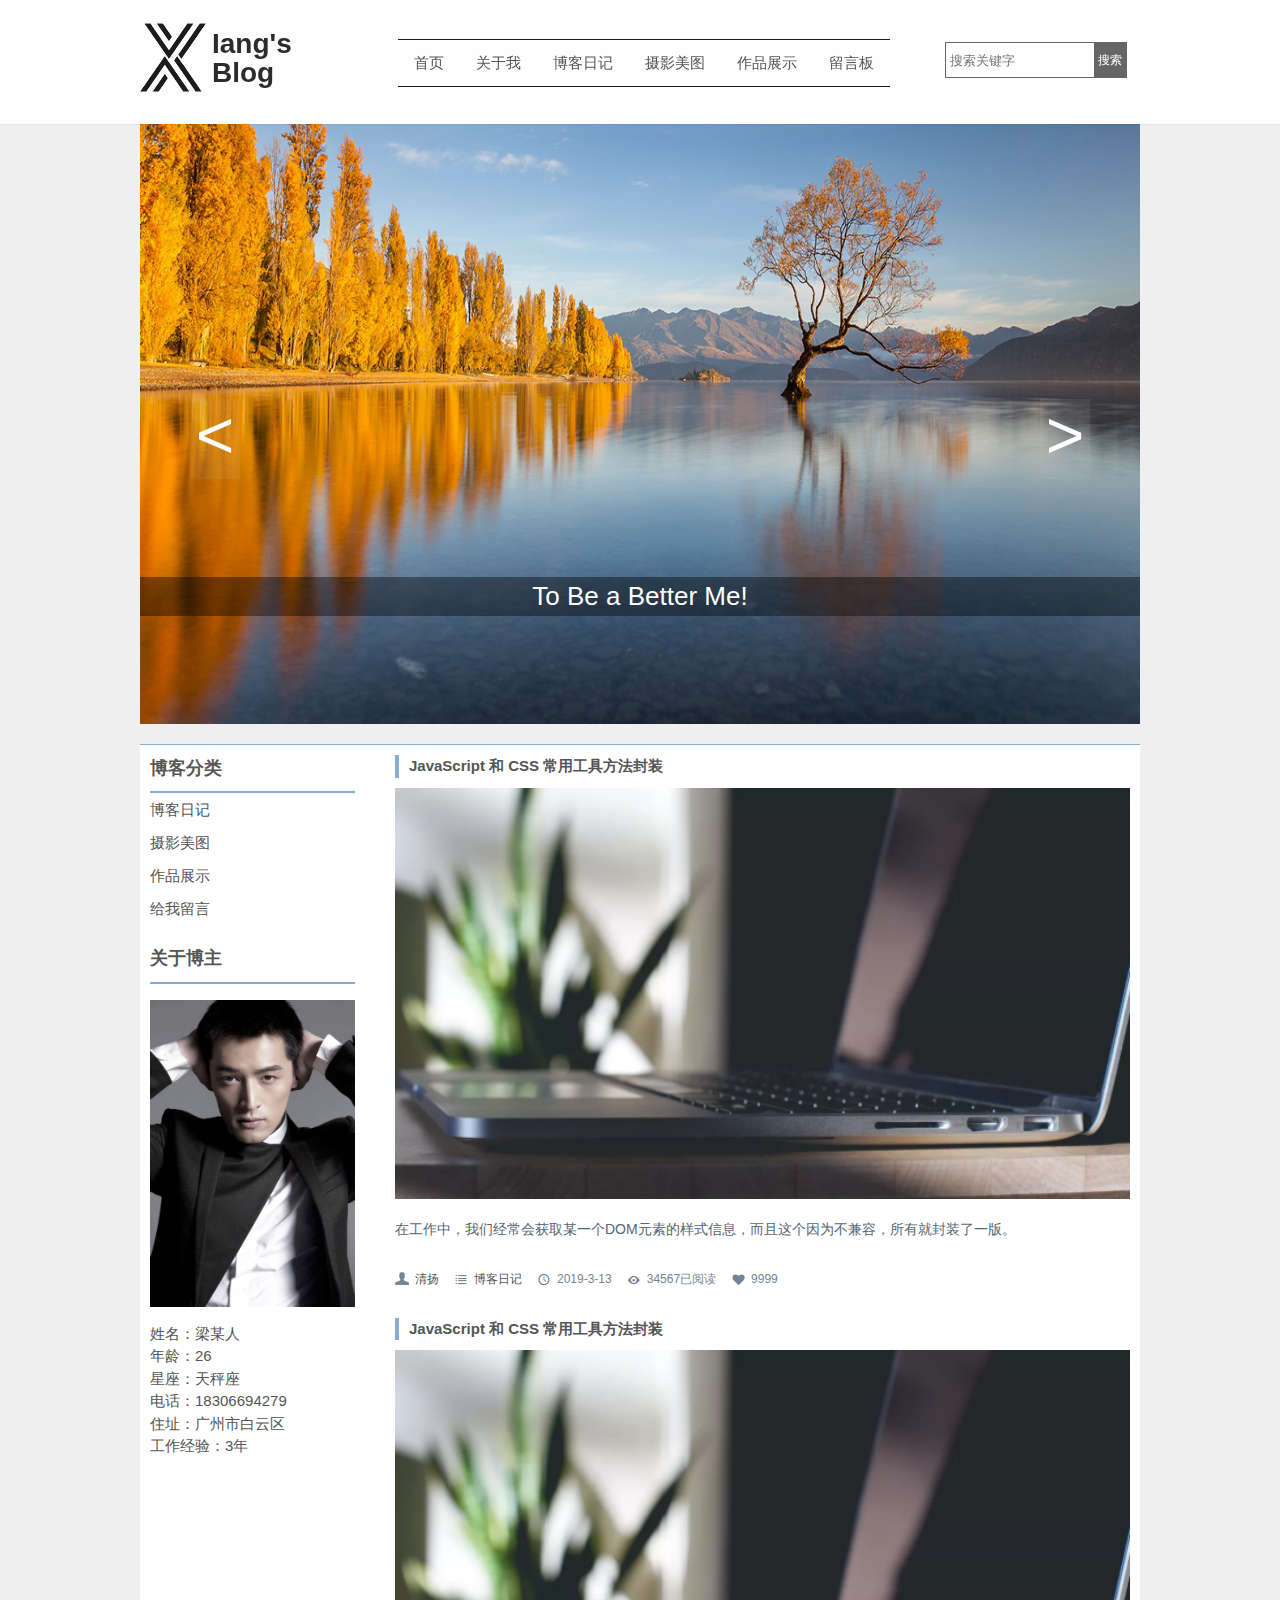
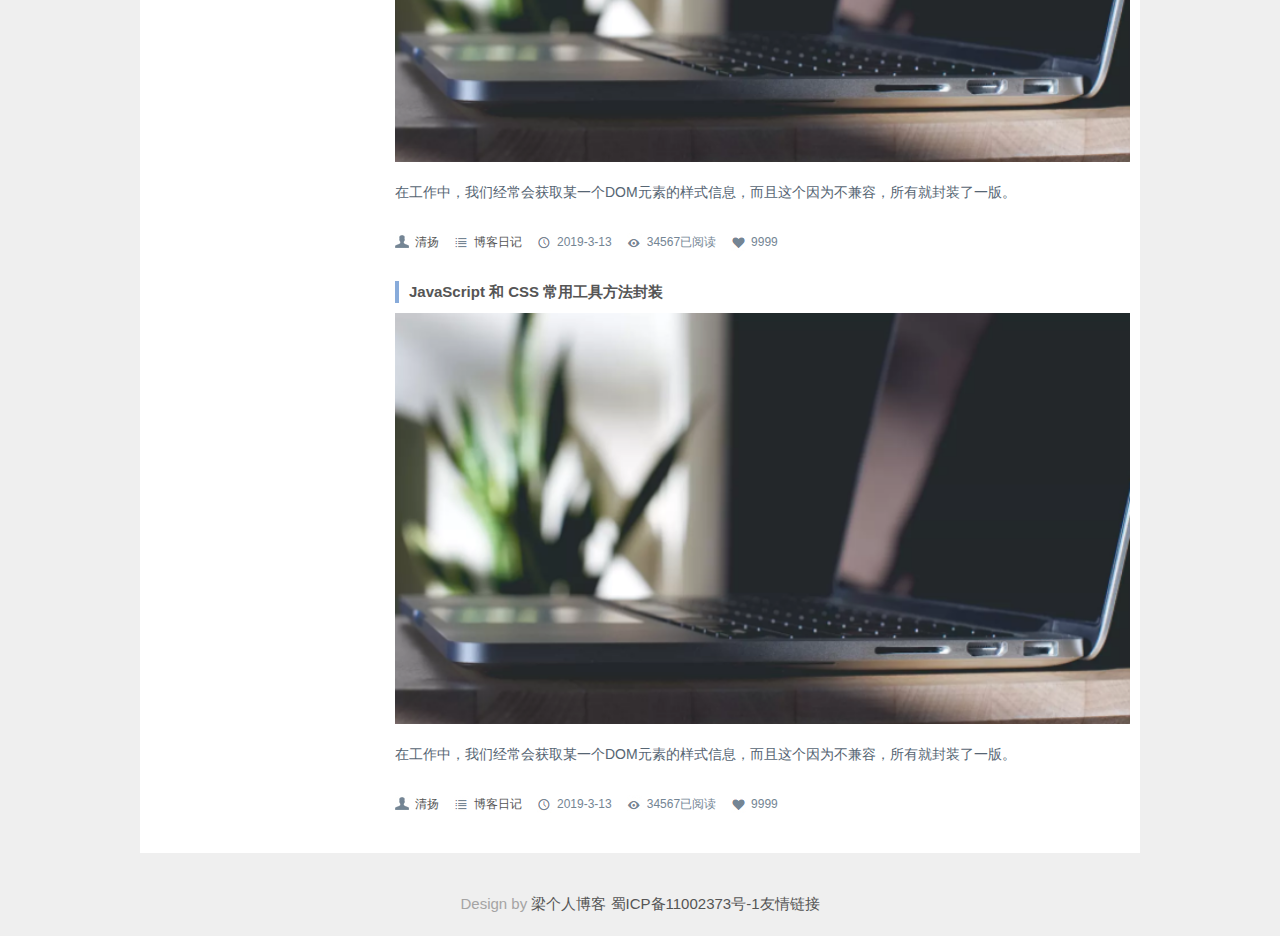
==== index.html @ 374b0cba "Update index.html" ====
<!doctype html>
<html lang="en">
<head>
    <meta charset="UTF-8">
    <meta name="viewport"
          content="width=device-width">
    <meta http-equiv="X-UA-Compatible" content="ie=edge">
    <title>Document</title>
    <link rel="shortcut icon" href="./img/logo.ico"/>
    <link rel="stylesheet" href="./css/base.css">
    <link rel="stylesheet" href="./css/index.css">
    <script src="./js/jquery.js"></script>
    <script src="./js/jquery.easyfader.min.js"></script>
    <script src="./js/common.js"></script>
</head>
<body>
<header class="header-navigation slideDown clearfix">
    <div class="wrapper">
        <div class="branding">
            <a href="javascript:;" class="logo">
                <img src="./img/logo.png" alt="">
            </a>
            <h1>
                Iang's
                Blog
            </h1>
        </div>
        <nav>
            <ul>
                <li><a href="">首页</a></li>
                <li><a href="">关于我</a></li>
                <li><a href="">博客日记</a></li>
                <li><a href="">摄影美图</a></li>
                <li><a href="">作品展示</a></li>
                <li><a href="">留言板</a></li>
            </ul>
        </nav>
        <div class="searchbox">
            <form action="" method="post">
                <input type="hidden">
                <input type="hidden">
                <input type="text" placeholder="搜索关键字" name="keyboard" class="textinput">
                <input type="submit" class="submitinput" value="搜索">
            </form>
        </div>
    </div>
</header>
<section class="banner clearfix">
    <div class="banner-wrap">
        <div id="banner" class="fader">
            <li class="slide">
                <a href="javascript:;" target="_blank">
                    <img src="img/banner1.jpeg">
                    <span class="imginfo">To Be a Better Me!</span>
                </a>
            </li>
            <li class="slide">
                <a href="javascript:;" target="_blank">
                    <img src="img/banner2.jpeg"><span class="imginfo">All that you do, do with your might; things done by halves, are never right.</span>
                </a>
            </li>
            <div class="fader_controls">
                <div class="page prev" data-target="prev">&lt;</div>
                <div class="page next" data-target="next">&gt;</div>
                <!--<ul class="pager_list">-->
                <!---->
                <!--</ul>-->
            </div>
        </div>
    </div>
</section>
<div class="main clearfix">
    <div class="main-wrap">
        <section class="left-sidebar f_l">
            <div class="category">
                <h3>博客分类</h3>
                <p><a href="#">博客日记</a></p>
                <p><a href="#">摄影美图</a></p>
                <p><a href="#">作品展示</a></p>
                <p><a href="#">给我留言</a></p>
            </div>
            <div class="about">
                <h3>关于博主</h3>
                <div class="info-img">
                    <img src="./img/huge.jpg" alt="">
                </div>
                <div class="info">
                    <p>姓名：梁某人</p>
                    <p>年龄：26</p>
                    <p>星座：天秤座</p>
                    <p>电话：18306694279</p>
                    <p>住址：广州市白云区</p>
                    <p>工作经验：3年</p>
                </div>
                <ul>
                    <li></li>
                    <li></li>
                    <li></li>
                    <li></li>
                </ul>
            </div>
        </section>
        <section class="content-wrap f_r">
            <div class="item-body">
                <div class="item">
                    <h4>JavaScript 和 CSS 常用工具方法封装</h4>
                    <img src="./img/pc.png" alt="" class="blogimg">
                    <p class="blogtext">在工作中，我们经常会获取某一个DOM元素的样式信息，而且这个因为不兼容，所有就封装了一版。 </p>
                    <div class="bloginfo">
                        <ul>
                            <li class="author"><a href="#">清扬</a></li>
                            <li class="lmname"><a href="#">博客日记</a></li>
                            <li class="timer">2019-3-13</li>
                            <li class="view"><span>34567</span>已阅读</li>
                            <li class="like">9999</li>
                        </ul>
                    </div>
                </div>
                <div class="item">
                    <h4>JavaScript 和 CSS 常用工具方法封装</h4>
                    <img src="./img/pc.png" alt="" class="blogimg">
                    <p class="blogtext">在工作中，我们经常会获取某一个DOM元素的样式信息，而且这个因为不兼容，所有就封装了一版。 </p>
                    <div class="bloginfo">
                        <ul>
                            <li class="author"><a href="#">清扬</a></li>
                            <li class="lmname"><a href="#">博客日记</a></li>
                            <li class="timer">2019-3-13</li>
                            <li class="view"><span>34567</span>已阅读</li>
                            <li class="like">9999</li>
                        </ul>
                    </div>
                </div>
                <div class="item">
                    <h4>JavaScript 和 CSS 常用工具方法封装</h4>
                    <img src="./img/pc.png" alt="" class="blogimg">
                    <p class="blogtext">在工作中，我们经常会获取某一个DOM元素的样式信息，而且这个因为不兼容，所有就封装了一版。 </p>
                    <div class="bloginfo">
                        <ul>
                            <li class="author"><a href="#">清扬</a></li>
                            <li class="lmname"><a href="#">博客日记</a></li>
                            <li class="timer">2019-3-13</li>
                            <li class="view"><span>34567</span>已阅读</li>
                            <li class="like">9999</li>
                        </ul>
                    </div>
                </div>
            </div>
        </section>
    </div>
</div>
<footer>
    <p>Design by <a href="#" target="_blank">梁个人博客</a> <a href="#">蜀ICP备11002373号-1</a><a href="#" class="links">友情链接</a>
    </p>
</footer>
</body>
</html>
---- css/base.css ----
@charset "gb2312";
/* css */
* {
    margin: 0;
    padding: 0
}

body {
    font: 15px "Microsoft YaHei", Arial, Helvetica, sans-serif;
    color: #555;
    background: #efefef;
    line-height: 1.5;
}

img {
    border: 0;
    display: block
}

ul, li {
    list-style: none;
}

a {
    text-decoration: none;
    color: #555
}

a:hover {
    text-decoration: none;
    color: #000;
}

.clearfix:before,
.clearfix:after {
    display: table;
    content: " ";
}
.clearfix:after {
    clear: both;
}
.clearfix {
    zoom: 1;
}

.blank {
    height: 20px;
    overflow: hidden;
    width: 100%;
    margin: auto;
    clear: both
}

.f_l {
    float: left
}

.f_r {
    float: right
}

article {
    width: 1000px;
    margin: 80px auto 0;
    overflow: hidden;
    z-index: 999
}

.container {
    width: 1000px;
    margin: auto
}

/*header*/
.header-navigation {
    position: fixed;
    top: 0;
    width: 100%;
    height: 124px;
    text-align: center;
    line-height: 60px;
    background: rgba(255,255,255,.9);
    box-shadow: 0 1px 1px rgba(0,0,0,.04);
    z-index: 9999;
}
.wrapper {
    width: 1000px;
    margin: 0 auto;
    position: relative;
}
.branding {
    width: 258px;
    height: 125px;
    padding: 23px 0;
    position: relative;
    box-sizing: border-box;
    display: table-cell;
}
.branding .logo {
    display: block;
}
.branding .logo img {
    width: 66px;
    height: 69px;
}
.branding h1 {
    position: absolute;
    left: 72px;
    top: 29px;
    width: 40px;
    color: #2C2C2C;
    font-size: 28px;
    line-height: 29px;
}
nav {
    display: table-cell;
    vertical-align: middle;
    max-width: 520px;
}
nav ul {
    height: 46px;
    border-top: 1px solid #1c1c1c;
    border-bottom: 1px solid #1c1c1c;
}
nav li{
    display: table-cell;
    vertical-align: middle;
}
nav li a {
    display: block;
    padding: 0 16px;
    line-height: 46px;
}
.searchbox {
    display: table-cell;
    vertical-align: middle;
    position: relative;
}
.searchbox input {
    border: 1px solid #666666;
    color: #8d9095;
    line-height: 13px;
    height: 36px;
    position: absolute;
    top: 42px;
    box-sizing: border-box;
}
.searchbox .textinput {
    left: 55px;
    width: 182px;
    padding: 2px 4px;
    font-size: 13px;
    background:rgba(255,255,255,0.1);
}
.searchbox .submitinput {
    left: 204px;
    border-left:none;
    background-color: #666;
    color: #fff;
    padding: 2px 4px;
    font-size: 12px;
}

.slideDown {
    -webkit-transform: translateY(0);
    -ms-transform: translateY(0);
    -o-transform: translateY(0);
    transform: translateY(0);
    -webkit-transition: transform .5s ease-out;
    -o-transition: transform .5s ease-out;
    transition: transform .5s ease-out;
}
.slideUp {
    -webkit-transform: translateY(-124px);
    -ms-transform: translateY(-124px);
    -o-transform: translateY(-124px);
    transform: translateY(-124px);
    -webkit-transition: transform .5s ease-out;
    -o-transition: transform .5s ease-out;
    transition: transform .5s ease-out;
}
/*article*/
---- css/index.css ----
/*banner*/
.banner {
    z-index: 199;
    width: 1000px;
    margin: 0 auto;
    padding-top: 124px;
}
.banner-wrap {
    position: relative;
    width: 100%;
}
.fader {
    position: relative;
    width: 100%;
    padding-top: 60%;
    overflow: hidden;
}
.fader .slide {
    position: absolute;
    width: 100%;
    top: 0;
    z-index: 1;
    opacity: 0;
    height: 100%;
}
.fader .slide img {
    width: 100%;
    height: 100%;
}
.imginfo {
    z-index: 9;
    position: absolute;
    font-size: 26px;
    color: #FFF;
    display: block;
    overflow: hidden;
    bottom: 18%;
    left: 0;
    right: 0;
    background: rgba(0, 0, 0, .4);
    padding: 0 40px;
    text-overflow: ellipsis;
    white-space: nowrap;
    text-align: center;
}
.fader .prev,
.fader .next {
    position: absolute;
    height: 80px;
    line-height: 73px;
    width: 50px;
    background-color: rgba(200,200,200,0.1);
    font-size: 66px;
    text-align: center;
    font-weight: 100;
    color: #fff;
    top: 50%;
    left: 50px;
    z-index: 4;
    margin-top: -25px;
    cursor: pointer;
    transition: all 150ms;
}
.fader .prev:hover,
.fader .next:hover {
    background-color: rgba(175,175,175,0.4);
}
.fader .next {
    left: auto;
    right: 50px;
}
.fader .pager_list {
    position: absolute;
    width: 100%;
    height: 40px;
    padding: 0;
    line-height: 40px;
    bottom: 0;
    text-align: center;
    z-index: 4;
}

/*main*/
.main {
    width: 1000px;
    margin: 20px auto;
    padding: 10px;
    overflow: hidden;
    box-sizing: border-box;
    border-top: 1px solid #88abda;
    background-color: #fff;
}
.main-wrap {
    width: 100%;
}
.main-wrap .left-sidebar {
    width: 25%;
}
.main-wrap .left-sidebar .category {
    width: 100%;
}
.main-wrap .left-sidebar h3 {
    border-bottom: 2px solid #88abda;
    padding-bottom: 10px;
    width: 205px;
}
.main-wrap .left-sidebar .category p {
    line-height: 33px;
}
.main-wrap .left-sidebar .about {
    margin-top: 20px;
}
.main-wrap .left-sidebar .about .info-img {
    padding-top: 16px;
}
.main-wrap .left-sidebar .about .info-img img{
    width: 205px;
}
.main-wrap .left-sidebar .about .info {
    padding-top: 16px;
}
.main-wrap .left-sidebar .about .info p {

}
.main-wrap .content-wrap {
    width: 75%;
}
.main-wrap .content-wrap h4 {
    padding-left: 10px;
    border-left: 4px solid #88abda;
    cursor: pointer;
    margin-bottom:10px;
}
.main-wrap .content-wrap h4:hover {
    color: #88abda;
}
.main-wrap .content-wrap .item {
    margin-bottom: 30px;
}
.main-wrap .content-wrap .item .blogimg {
    width: 100%;
}
.main-wrap .content-wrap .blogtext {
    font-size: 14px;
    color: #566573;
    overflow: hidden;
    text-overflow: ellipsis;
    -webkit-box-orient: vertical;
    display: -webkit-box;
    -webkit-line-clamp: 3;
    margin-top: 20px;
}
.main-wrap .content-wrap .bloginfo {
    overflow: hidden;
    margin-top: 30px;
    display: block;
}
.main-wrap .content-wrap .bloginfo li {
    float: left;
    font-size: 12px;
    padding: 0 0 0 20px;
    margin: 0 15px 0 0;
    color: #748594;
    line-height: 1.5;
    display: inline-block;
}
.main-wrap .content-wrap .bloginfo .author {
    background: url(../img/auicon.jpg) no-repeat 0 0;
}
.main-wrap .content-wrap .bloginfo .lmname {
     background: url(../img/auicon.jpg) no-repeat top -23px left;;
 }
.main-wrap .content-wrap .bloginfo .timer {
    background: url(../img/auicon.jpg) no-repeat top -44px left;;
}
.main-wrap .content-wrap .bloginfo .view {
    background: url(../img/auicon.jpg) no-repeat top -64px left;;
}
.main-wrap .content-wrap .bloginfo .like {
    background: url(../img/auicon.jpg) no-repeat top -85px left;;
}

footer {
    width: 100%;
    color: #a5a4a4;
    text-align: center;
    padding: 20px 0;
    clear: both;
}
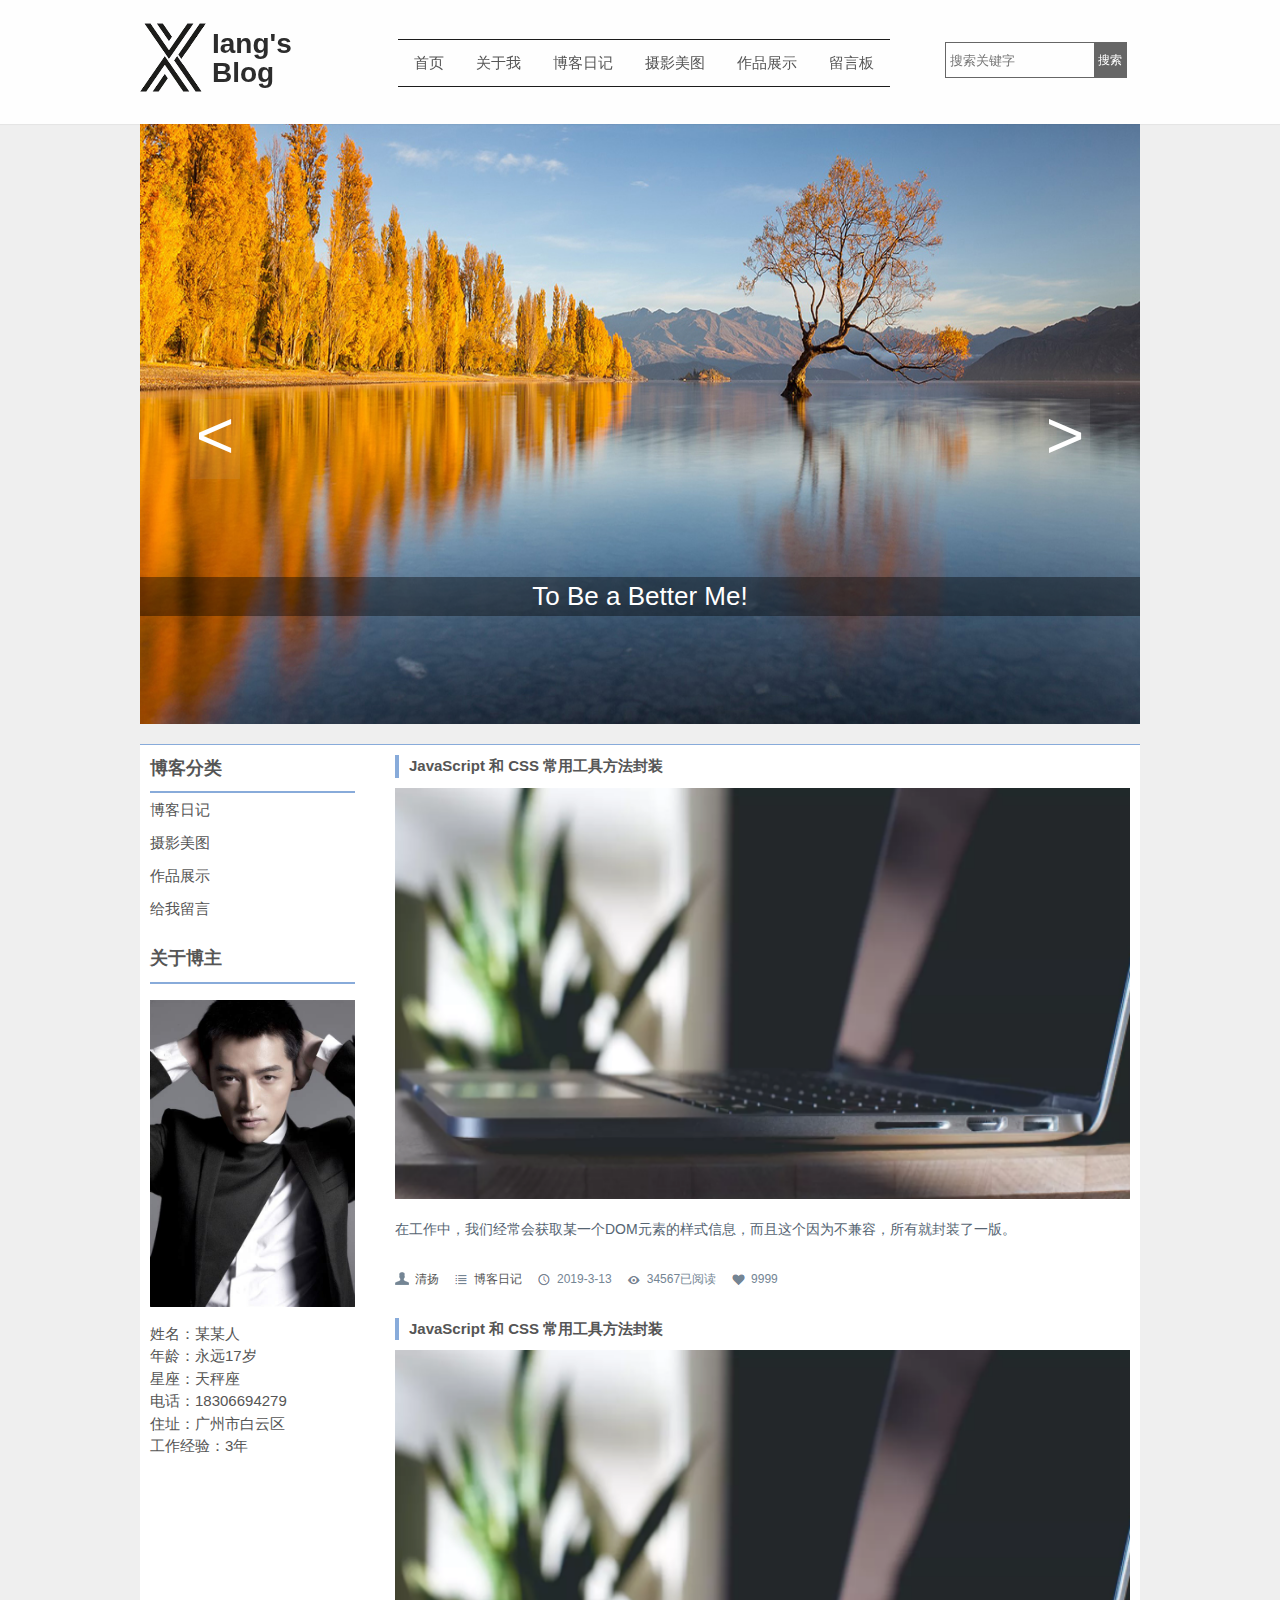
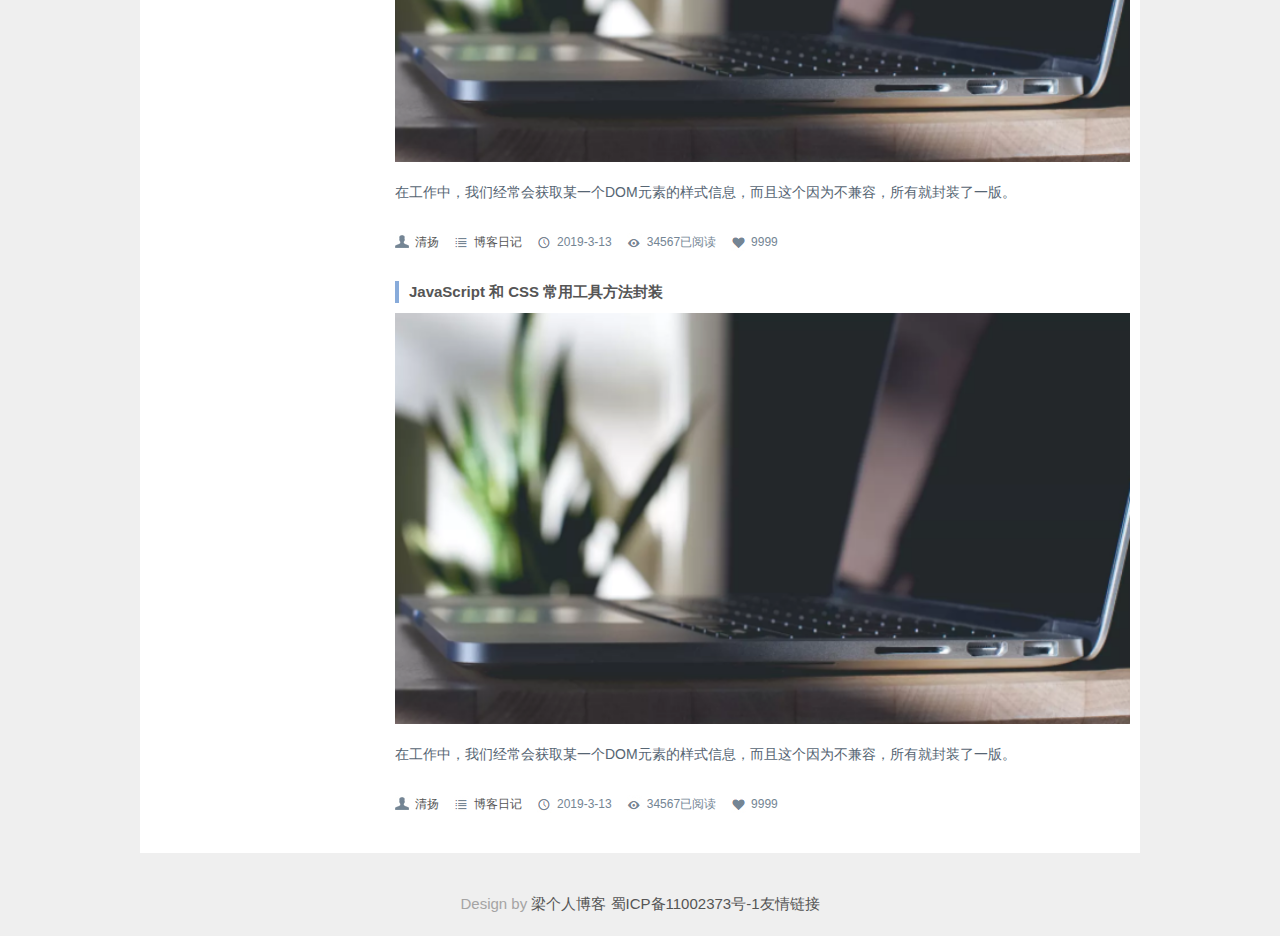
==== commit 4897bcbd: "Update index.html" ====
--- a/index.html
+++ b/index.html
@@ -85,8 +85,8 @@
                     <img src="./img/huge.jpg" alt="">
                 </div>
                 <div class="info">
-                    <p>姓名：梁某人</p>
-                    <p>年龄：26</p>
+                    <p>姓名：某某人</p>
+                    <p>年龄：永远17岁</p>
                     <p>星座：天秤座</p>
                     <p>电话：18306694279</p>
                     <p>住址：广州市白云区</p>
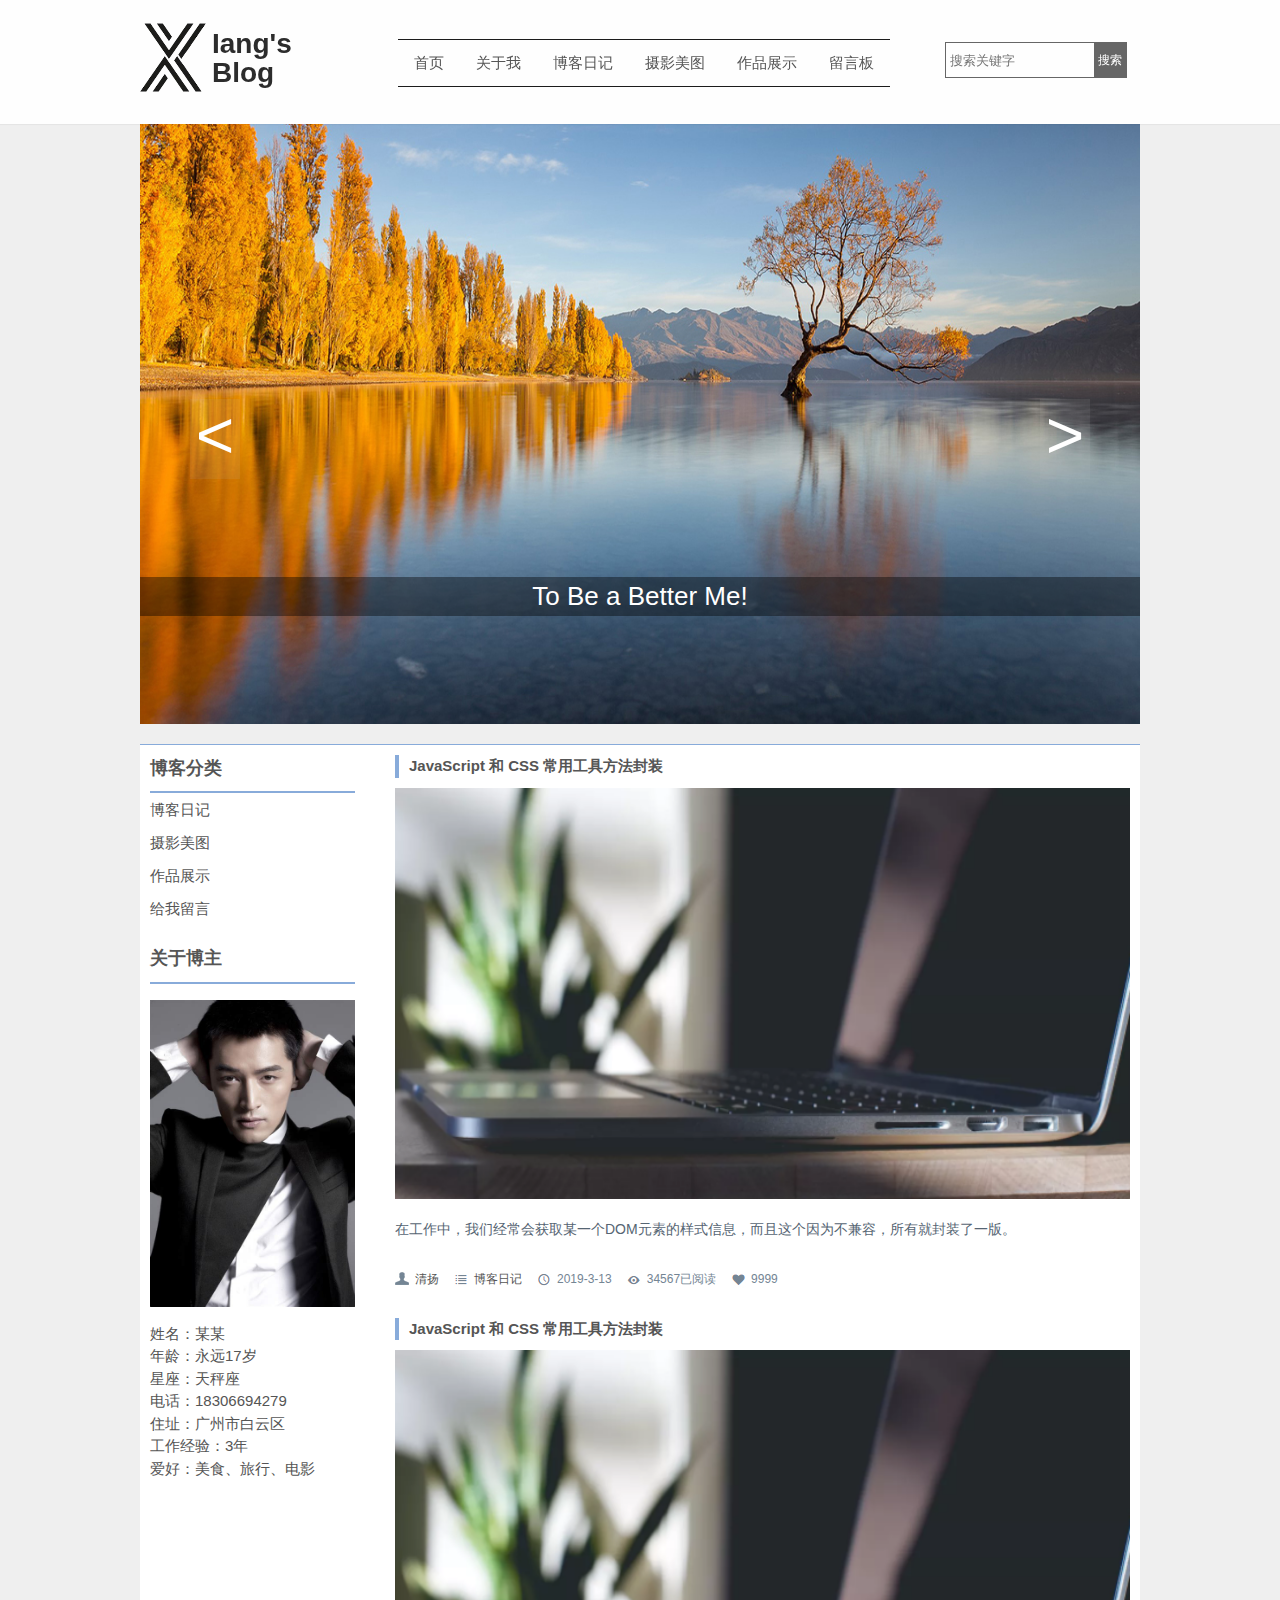
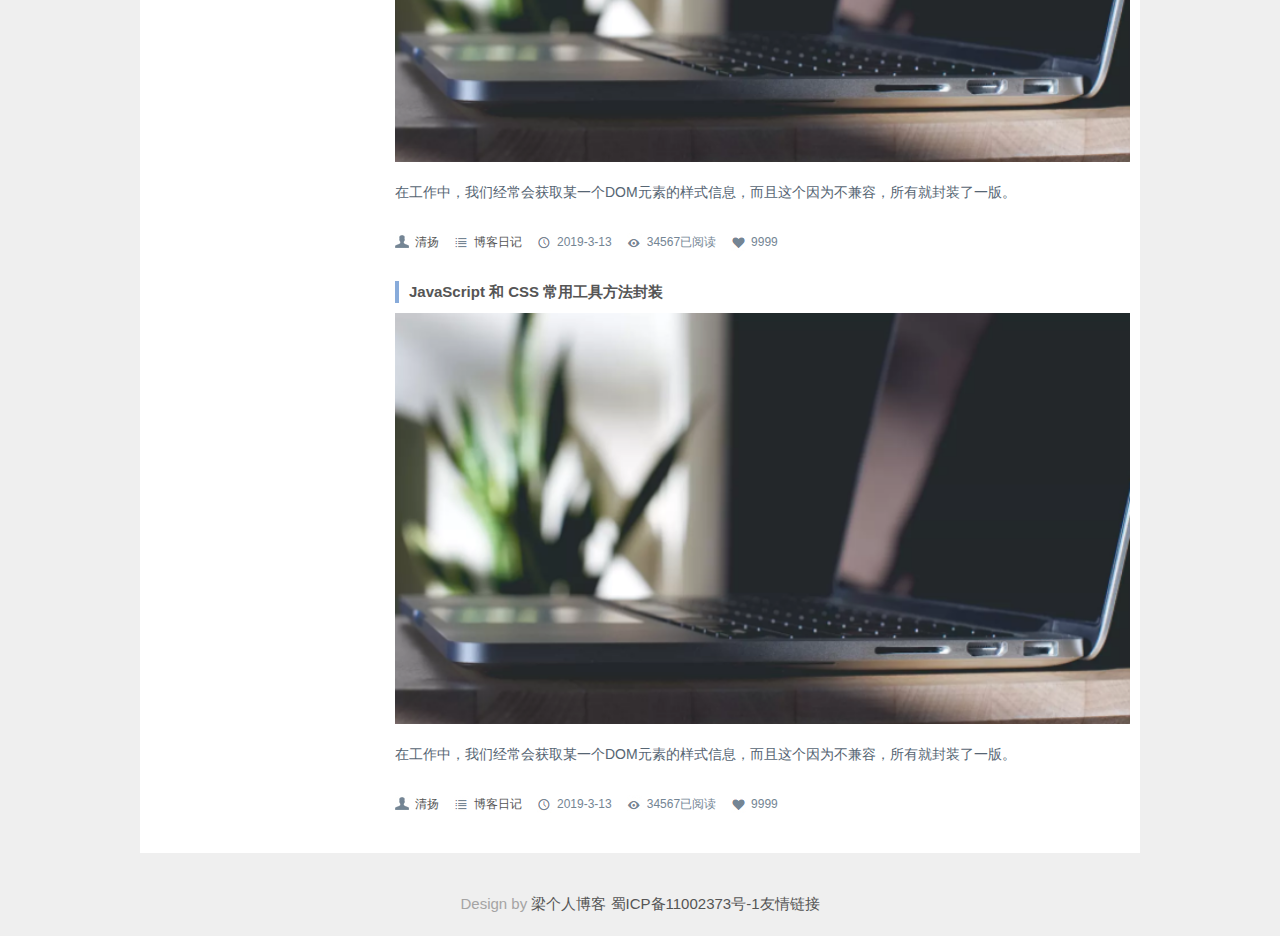
==== commit a101945c: "Update index.html" ====
--- a/index.html
+++ b/index.html
@@ -5,16 +5,18 @@
     <meta name="viewport"
           content="width=device-width">
     <meta http-equiv="X-UA-Compatible" content="ie=edge">
-    <title>Document</title>
+    <title>X博客</title>
     <link rel="shortcut icon" href="./img/logo.ico"/>
     <link rel="stylesheet" href="./css/base.css">
     <link rel="stylesheet" href="./css/index.css">
+    <script src="./js/html5shiv.min.js"></script>
     <script src="./js/jquery.js"></script>
     <script src="./js/jquery.easyfader.min.js"></script>
     <script src="./js/common.js"></script>
 </head>
 <body>
-<header class="header-navigation slideDown clearfix">
+<!--头部-->
+<header class="header-navigation slideDown">
     <div class="wrapper">
         <div class="branding">
             <a href="javascript:;" class="logo">
@@ -45,7 +47,8 @@
         </div>
     </div>
 </header>
-<section class="banner clearfix">
+<!--轮播图-->
+<section class="banner">
     <div class="banner-wrap">
         <div id="banner" class="fader">
             <li class="slide">
@@ -69,7 +72,8 @@
         </div>
     </div>
 </section>
-<div class="main clearfix">
+
+<div class="main">
     <div class="main-wrap">
         <section class="left-sidebar f_l">
             <div class="category">
@@ -85,18 +89,22 @@
                     <img src="./img/huge.jpg" alt="">
                 </div>
                 <div class="info">
-                    <p>姓名：某某人</p>
+                    <p>姓名：某某</p>
                     <p>年龄：永远17岁</p>
                     <p>星座：天秤座</p>
                     <p>电话：18306694279</p>
                     <p>住址：广州市白云区</p>
                     <p>工作经验：3年</p>
+                    <p>
+                        爱好：美食、旅行、电影
+                    </p>
                 </div>
-                <ul>
-                    <li></li>
-                    <li></li>
-                    <li></li>
-                    <li></li>
+                <ul class="contact">
+                    <li class="wechat"><a href=""></a></li>
+                    <li class="github"><a href="https://github.com/LGHXG"></a></li>
+                    <li class="qq"><a target="_blank" href="http://wpa.qq.com/msgrd?v=3&uin=1062321530&site=qq&menu=yes"></a></li>
+                    <li class="phone"><a href=""></a></li>
+                    <li class="email"><a href="Mailto:18306694279@163.com"></a></li>
                 </ul>
             </div>
         </section>
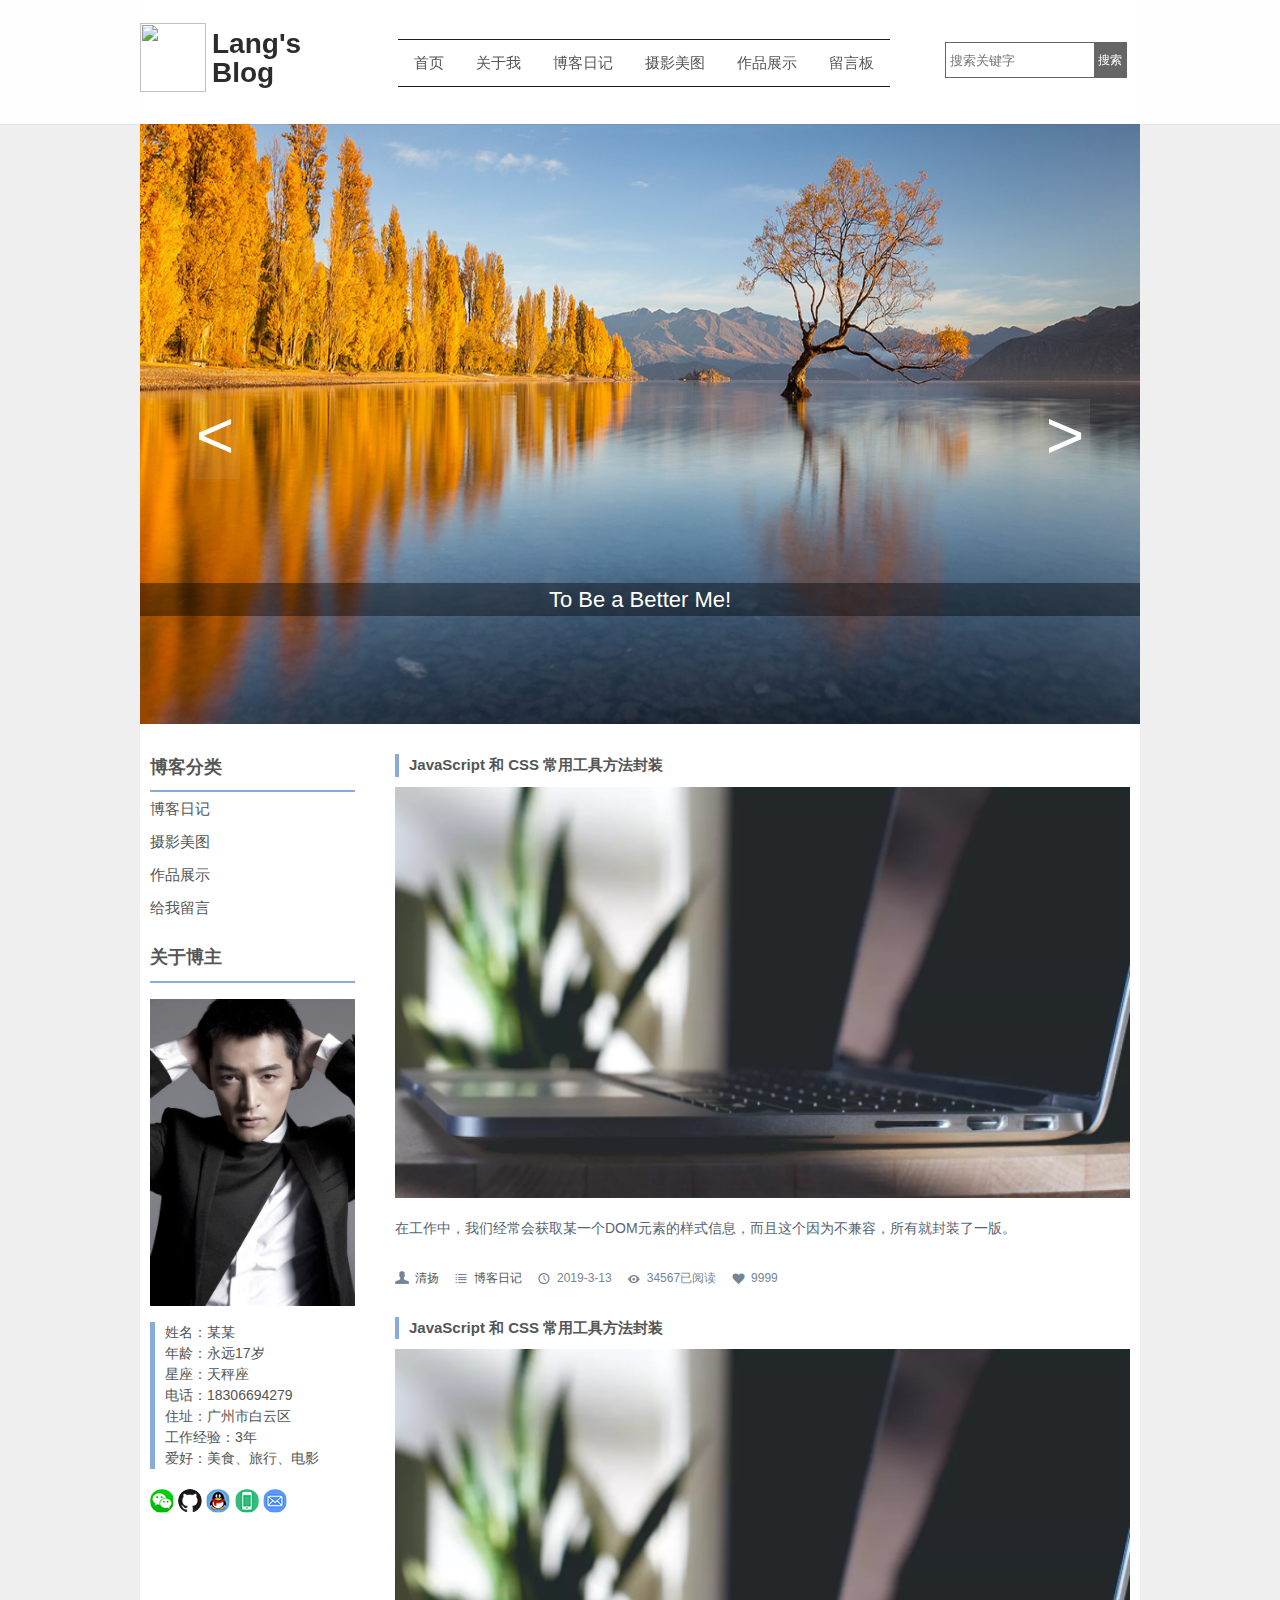
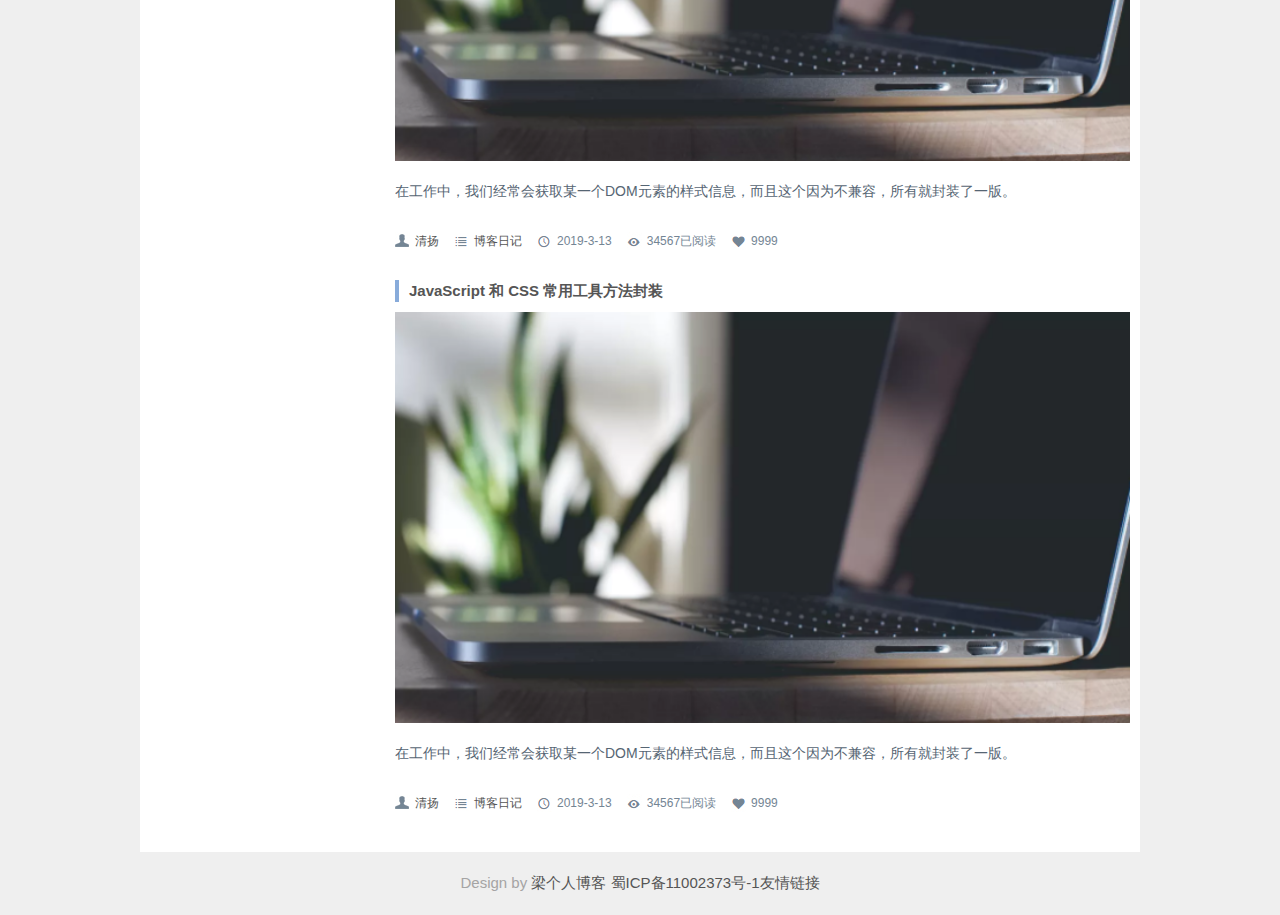
==== commit 34249772: "Update index.html" ====
--- a/index.html
+++ b/index.html
@@ -5,7 +5,7 @@
     <meta name="viewport"
           content="width=device-width">
     <meta http-equiv="X-UA-Compatible" content="ie=edge">
-    <title>X博客</title>
+    <title>Lang的博客</title>
     <link rel="shortcut icon" href="./img/logo.ico"/>
     <link rel="stylesheet" href="./css/base.css">
     <link rel="stylesheet" href="./css/index.css">
@@ -19,13 +19,10 @@
 <header class="header-navigation slideDown">
     <div class="wrapper">
         <div class="branding">
-            <a href="javascript:;" class="logo">
-                <img src="./img/logo.png" alt="">
+            <a href="javascript:;" class="logo bounceIn">
+                <img src="./img/logo1.gif" alt="">
             </a>
-            <h1>
-                Iang's
-                Blog
-            </h1>
+            <h1>Lang's Blog</h1>
         </div>
         <nav>
             <ul>
@@ -39,9 +36,7 @@
         </nav>
         <div class="searchbox">
             <form action="" method="post">
-                <input type="hidden">
-                <input type="hidden">
-                <input type="text" placeholder="搜索关键字" name="keyboard" class="textinput">
+                <input type="text" placeholder="搜索关键字" name="keyboard" class="textinput" autocomplete="off">
                 <input type="submit" class="submitinput" value="搜索">
             </form>
         </div>
--- a/css/index.css
+++ b/css/index.css
@@ -4,6 +4,9 @@
     width: 1000px;
     margin: 0 auto;
     padding-top: 124px;
+    padding-bottom: 20px;
+    background: #fff;
+    overflow: hidden;
 }
 .banner-wrap {
     position: relative;
@@ -30,7 +33,7 @@
 .imginfo {
     z-index: 9;
     position: absolute;
-    font-size: 26px;
+    font-size: 22px;
     color: #FFF;
     display: block;
     overflow: hidden;
@@ -83,11 +86,10 @@
 /*main*/
 .main {
     width: 1000px;
-    margin: 20px auto;
+    margin: 0 auto;
     padding: 10px;
     overflow: hidden;
     box-sizing: border-box;
-    border-top: 1px solid #88abda;
     background-color: #fff;
 }
 .main-wrap {
@@ -117,10 +119,74 @@
     width: 205px;
 }
 .main-wrap .left-sidebar .about .info {
-    padding-top: 16px;
+    margin-top: 16px;
+    padding-left: 10px;
+    border-left: 5px solid #88abda;
 }
 .main-wrap .left-sidebar .about .info p {
-
+    font-size: 14px;
+}
+.main-wrap .left-sidebar .about ul.contact {
+    padding-top: 20px;
+    position: relative;
+}
+.main-wrap .left-sidebar .about .contact li{
+    background-image: url(../img/social_icon_24x24.png);
+    background-repeat: no-repeat;
+    height: 24px;
+    width: 24px;
+    display: inline-block;
+    border-radius: 50%;
+}
+.main-wrap .left-sidebar .about .contact li.wechat {
+    background-position: 0 0;
+}
+.main-wrap .left-sidebar .about .contact li.wechat:hover:after,
+.main-wrap .left-sidebar .about .contact li.qq:hover:after {
+    position: absolute;
+    left: 6px;
+    top: 44px;
+    content: '';
+    border-left: 3px solid transparent;
+    border-right: 3px solid transparent;
+    border-bottom: 6px solid #88abda;
+}
+.main-wrap .left-sidebar .about .contact li.qq:hover:after {
+    left: 64px;
+    top: 44px;
+}
+.main-wrap .left-sidebar .about .contact li.wechat:hover:before,
+.main-wrap .left-sidebar .about .contact li.qq:hover:before {
+    position: absolute;
+    left: 0;
+    top: 50px;
+    content: '';
+    width: 140px;
+    height: 140px;
+    border: 1px solid #88abda;
+    border-radius: 5px;
+    box-shadow: 2px 2px 10px #ccc;
+    background: url("../img/wechat.jpg") center/140px 140px;
+}
+.main-wrap .left-sidebar .about .contact li.qq:hover:before {
+    background: url("../img/qq.jpg") center/140px 140px;
+}
+.main-wrap .left-sidebar .about .contact li.github {
+    background-position: -72px 0;
+}
+.main-wrap .left-sidebar .about .contact li.qq {
+    background-position: -48px 0;
+}
+.main-wrap .left-sidebar .about .contact li.phone {
+    background-position: -528px 0;
+}
+.main-wrap .left-sidebar .about .contact li.email {
+    background-position: -480px 0;
+}
+.main-wrap .left-sidebar .about .contact li a {
+    display: block;
+    width: 24px;
+    height: 24px;
 }
 .main-wrap .content-wrap {
     width: 75%;
@@ -186,4 +252,4 @@
     text-align: center;
     padding: 20px 0;
     clear: both;
-}+}
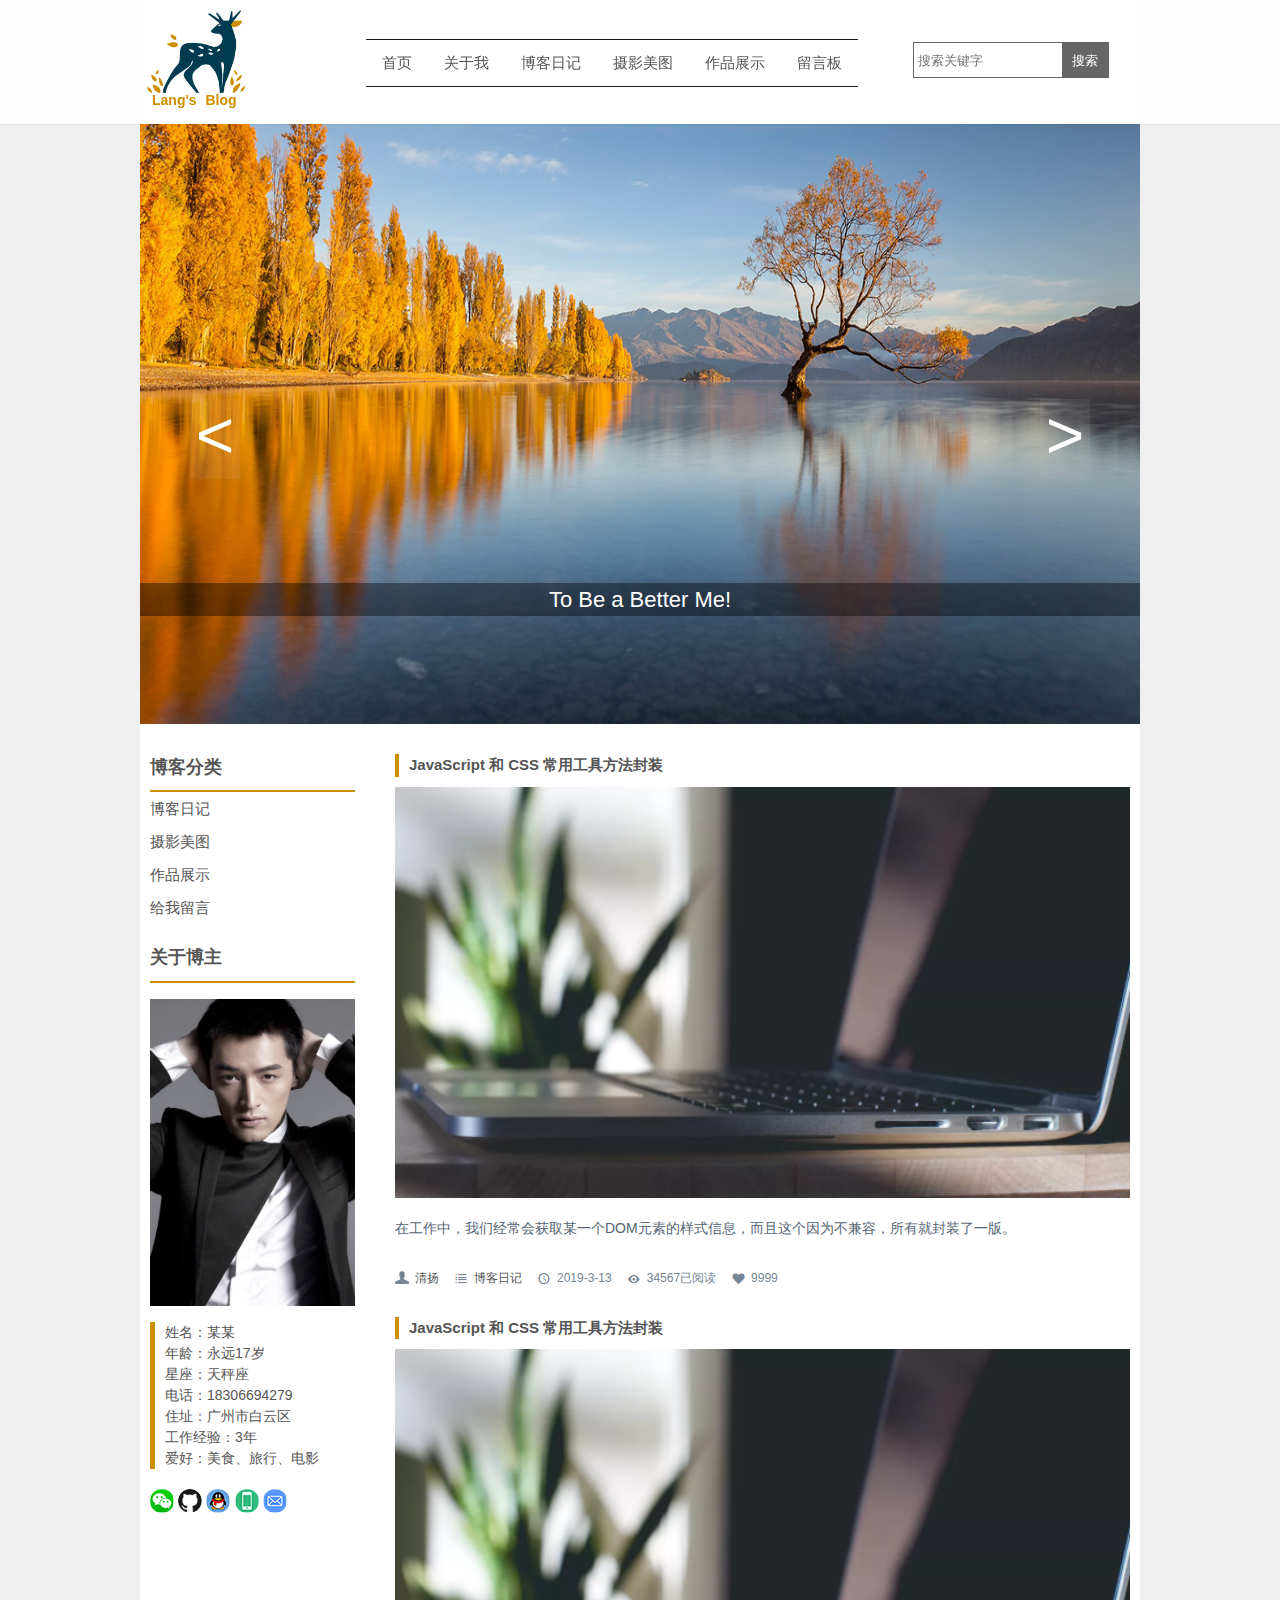
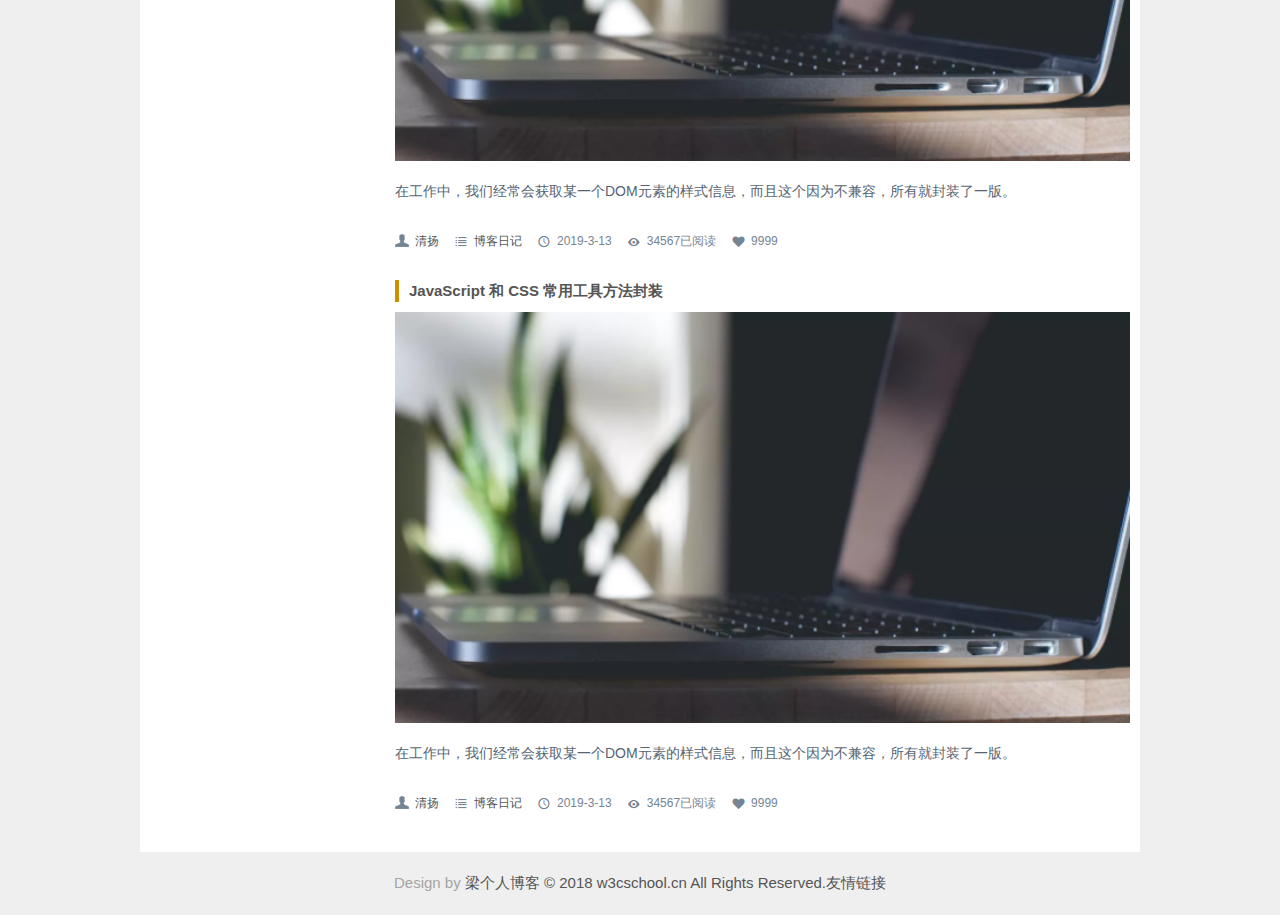
==== commit 19e959e4: "Update index.html" ====
--- a/index.html
+++ b/index.html
@@ -152,7 +152,7 @@
     </div>
 </div>
 <footer>
-    <p>Design by <a href="#" target="_blank">梁个人博客</a> <a href="#">蜀ICP备11002373号-1</a><a href="#" class="links">友情链接</a>
+    <p>Design by <a href="#" target="_blank">梁个人博客</a> <a href="#">© 2018 w3cschool.cn All Rights Reserved.<a href="#" class="links">友情链接</a>
     </p>
 </footer>
 </body>
--- a/css/base.css
+++ b/css/base.css
@@ -17,6 +17,14 @@
     display: block
 }
 
+input {
+    padding: 0;
+    margin:0;
+}
+input:focus{
+    outline: none;
+}
+
 ul, li {
     list-style: none;
 }
@@ -28,7 +36,7 @@
 
 a:hover {
     text-decoration: none;
-    color: #000;
+    color: #cd8f00;
 }
 
 .clearfix:before,
@@ -39,7 +47,7 @@
 .clearfix:after {
     clear: both;
 }
-.clearfix {
+.clearfix{
     zoom: 1;
 }
 
@@ -82,6 +90,7 @@
     background: rgba(255,255,255,.9);
     box-shadow: 0 1px 1px rgba(0,0,0,.04);
     z-index: 9999;
+    overflow: hidden;
 }
 .wrapper {
     width: 1000px;
@@ -89,28 +98,33 @@
     position: relative;
 }
 .branding {
-    width: 258px;
+    width: 226px;
     height: 125px;
     padding: 23px 0;
     position: relative;
     box-sizing: border-box;
     display: table-cell;
+    overflow: hidden;
 }
 .branding .logo {
     display: block;
+    position: absolute;
+    left: 0;
+    top: 4px;
+
 }
 .branding .logo img {
-    width: 66px;
-    height: 69px;
+    width: 122px;
 }
 .branding h1 {
     position: absolute;
-    left: 72px;
-    top: 29px;
-    width: 40px;
-    color: #2C2C2C;
-    font-size: 28px;
-    line-height: 29px;
+    left: 12px;
+    top: 90px;
+    color: #cd8f00;
+    font-size: 14px;
+    word-spacing: 5px;
+    line-height: 21px;
+    cursor: pointer;
 }
 nav {
     display: table-cell;
@@ -152,13 +166,17 @@
     font-size: 13px;
     background:rgba(255,255,255,0.1);
 }
+
 .searchbox .submitinput {
     left: 204px;
     border-left:none;
     background-color: #666;
     color: #fff;
-    padding: 2px 4px;
-    font-size: 12px;
+    padding: 2px 10px;
+    cursor: pointer;
+}
+.searchbox .submitinput:hover {
+    background-color: #cd8f00;
 }
 
 .slideDown {
@@ -179,4 +197,101 @@
     -o-transition: transform .5s ease-out;
     transition: transform .5s ease-out;
 }
-/*article*/+
+/*animate*/
+@-webkit-keyframes bounceIn {
+    from,
+    20%,
+    40%,
+    60%,
+    80%,
+    to {
+        -webkit-animation-timing-function: cubic-bezier(0.215, 0.61, 0.355, 1);
+        animation-timing-function: cubic-bezier(0.215, 0.61, 0.355, 1);
+    }
+
+    0% {
+        opacity: 0;
+        -webkit-transform: scale3d(0.3, 0.3, 0.3);
+        transform: scale3d(0.3, 0.3, 0.3);
+    }
+
+    20% {
+        -webkit-transform: scale3d(1.1, 1.1, 1.1);
+        transform: scale3d(1.1, 1.1, 1.1);
+    }
+
+    40% {
+        -webkit-transform: scale3d(0.9, 0.9, 0.9);
+        transform: scale3d(0.9, 0.9, 0.9);
+    }
+
+    60% {
+        opacity: 1;
+        -webkit-transform: scale3d(1.03, 1.03, 1.03);
+        transform: scale3d(1.03, 1.03, 1.03);
+    }
+
+    80% {
+        -webkit-transform: scale3d(0.97, 0.97, 0.97);
+        transform: scale3d(0.97, 0.97, 0.97);
+    }
+
+    to {
+        opacity: 1;
+        -webkit-transform: scale3d(1, 1, 1);
+        transform: scale3d(1, 1, 1);
+    }
+}
+
+@keyframes bounceIn {
+    from,
+    20%,
+    40%,
+    60%,
+    80%,
+    to {
+        -webkit-animation-timing-function: cubic-bezier(0.215, 0.61, 0.355, 1);
+        animation-timing-function: cubic-bezier(0.215, 0.61, 0.355, 1);
+    }
+
+    0% {
+        opacity: 0;
+        -webkit-transform: scale3d(0.3, 0.3, 0.3);
+        transform: scale3d(0.3, 0.3, 0.3);
+    }
+
+    20% {
+        -webkit-transform: scale3d(1.1, 1.1, 1.1);
+        transform: scale3d(1.1, 1.1, 1.1);
+    }
+
+    40% {
+        -webkit-transform: scale3d(0.9, 0.9, 0.9);
+        transform: scale3d(0.9, 0.9, 0.9);
+    }
+
+    60% {
+        opacity: 1;
+        -webkit-transform: scale3d(1.03, 1.03, 1.03);
+        transform: scale3d(1.03, 1.03, 1.03);
+    }
+
+    80% {
+        -webkit-transform: scale3d(0.97, 0.97, 0.97);
+        transform: scale3d(0.97, 0.97, 0.97);
+    }
+
+    to {
+        opacity: 1;
+        -webkit-transform: scale3d(1, 1, 1);
+        transform: scale3d(1, 1, 1);
+    }
+}
+
+.bounceIn {
+    -webkit-animation-duration: 0.75s;
+    animation-duration: 0.75s;
+    -webkit-animation-name: bounceIn;
+    animation-name: bounceIn;
+}
--- a/css/index.css
+++ b/css/index.css
@@ -102,7 +102,7 @@
     width: 100%;
 }
 .main-wrap .left-sidebar h3 {
-    border-bottom: 2px solid #88abda;
+    border-bottom: 2px solid #cd8f00;
     padding-bottom: 10px;
     width: 205px;
 }
@@ -121,7 +121,7 @@
 .main-wrap .left-sidebar .about .info {
     margin-top: 16px;
     padding-left: 10px;
-    border-left: 5px solid #88abda;
+    border-left: 5px solid #cd8f00;
 }
 .main-wrap .left-sidebar .about .info p {
     font-size: 14px;
@@ -149,7 +149,7 @@
     content: '';
     border-left: 3px solid transparent;
     border-right: 3px solid transparent;
-    border-bottom: 6px solid #88abda;
+    border-bottom: 6px solid #cd8f00;
 }
 .main-wrap .left-sidebar .about .contact li.qq:hover:after {
     left: 64px;
@@ -163,7 +163,7 @@
     content: '';
     width: 140px;
     height: 140px;
-    border: 1px solid #88abda;
+    border: 1px solid #cd8f00;
     border-radius: 5px;
     box-shadow: 2px 2px 10px #ccc;
     background: url("../img/wechat.jpg") center/140px 140px;
@@ -193,12 +193,12 @@
 }
 .main-wrap .content-wrap h4 {
     padding-left: 10px;
-    border-left: 4px solid #88abda;
+    border-left: 4px solid #cd8f00;
     cursor: pointer;
     margin-bottom:10px;
 }
 .main-wrap .content-wrap h4:hover {
-    color: #88abda;
+    color: #cd8f00;
 }
 .main-wrap .content-wrap .item {
     margin-bottom: 30px;
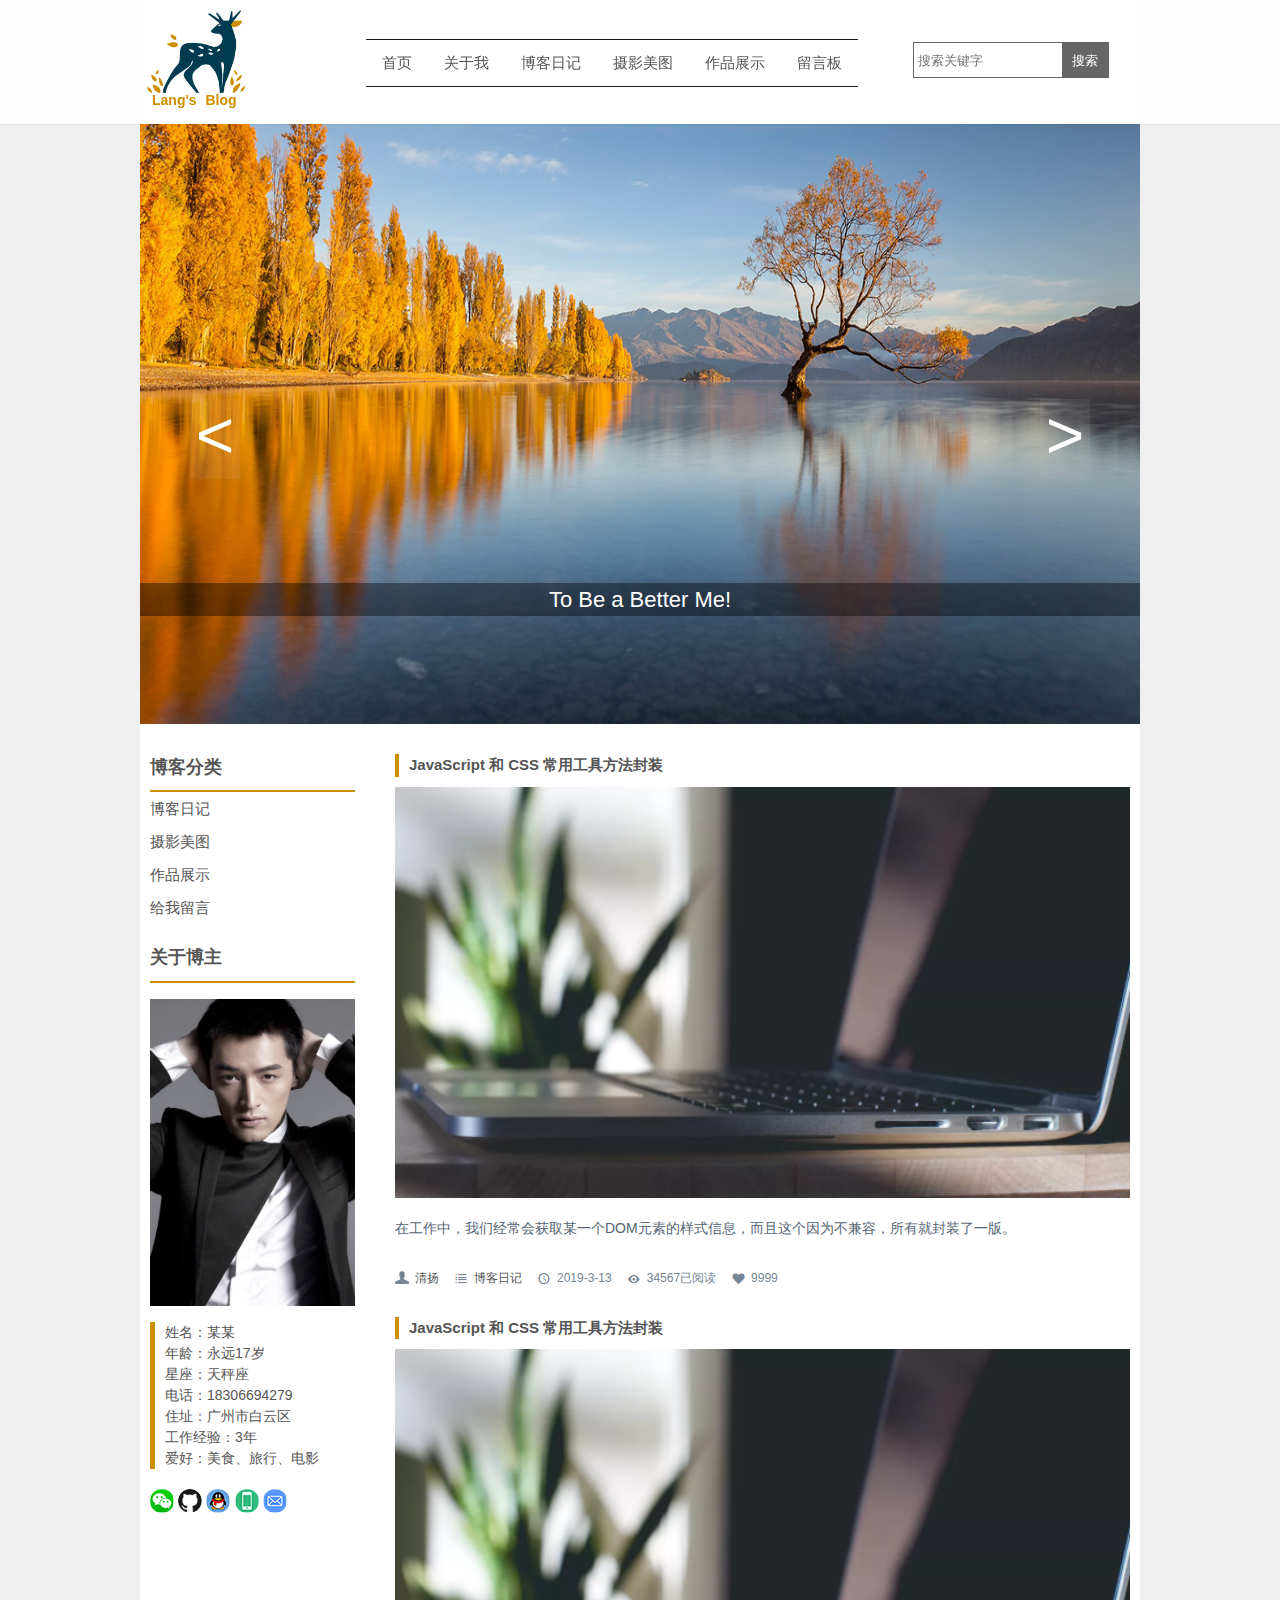
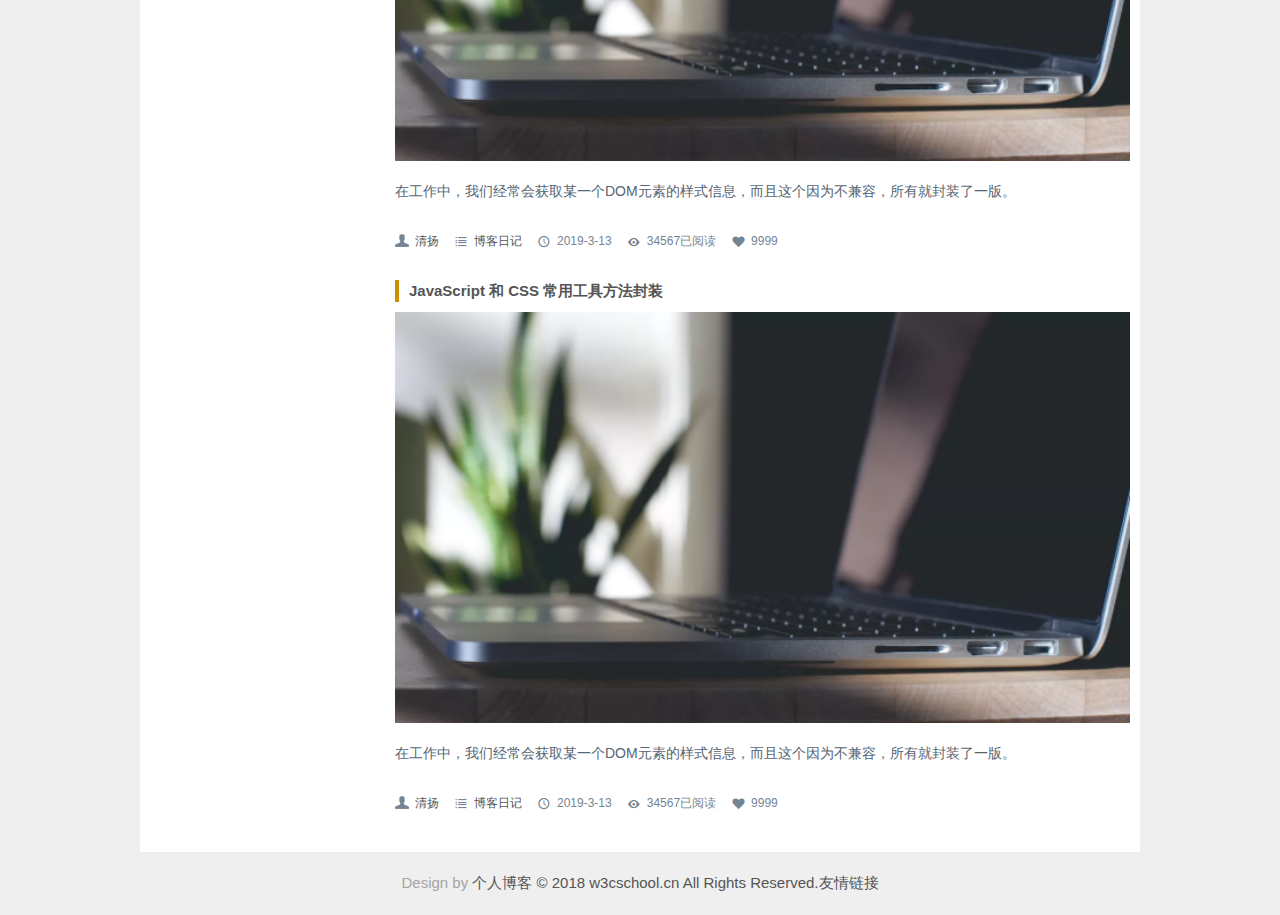
==== commit 29ed73f1: "Update index.html" ====
--- a/index.html
+++ b/index.html
@@ -152,7 +152,7 @@
     </div>
 </div>
 <footer>
-    <p>Design by <a href="#" target="_blank">梁个人博客</a> <a href="#">© 2018 w3cschool.cn All Rights Reserved.<a href="#" class="links">友情链接</a>
+    <p>Design by <a href="#" target="_blank">个人博客</a> <a href="#">© 2018 w3cschool.cn All Rights Reserved.<a href="#" class="links">友情链接</a>
     </p>
 </footer>
 </body>
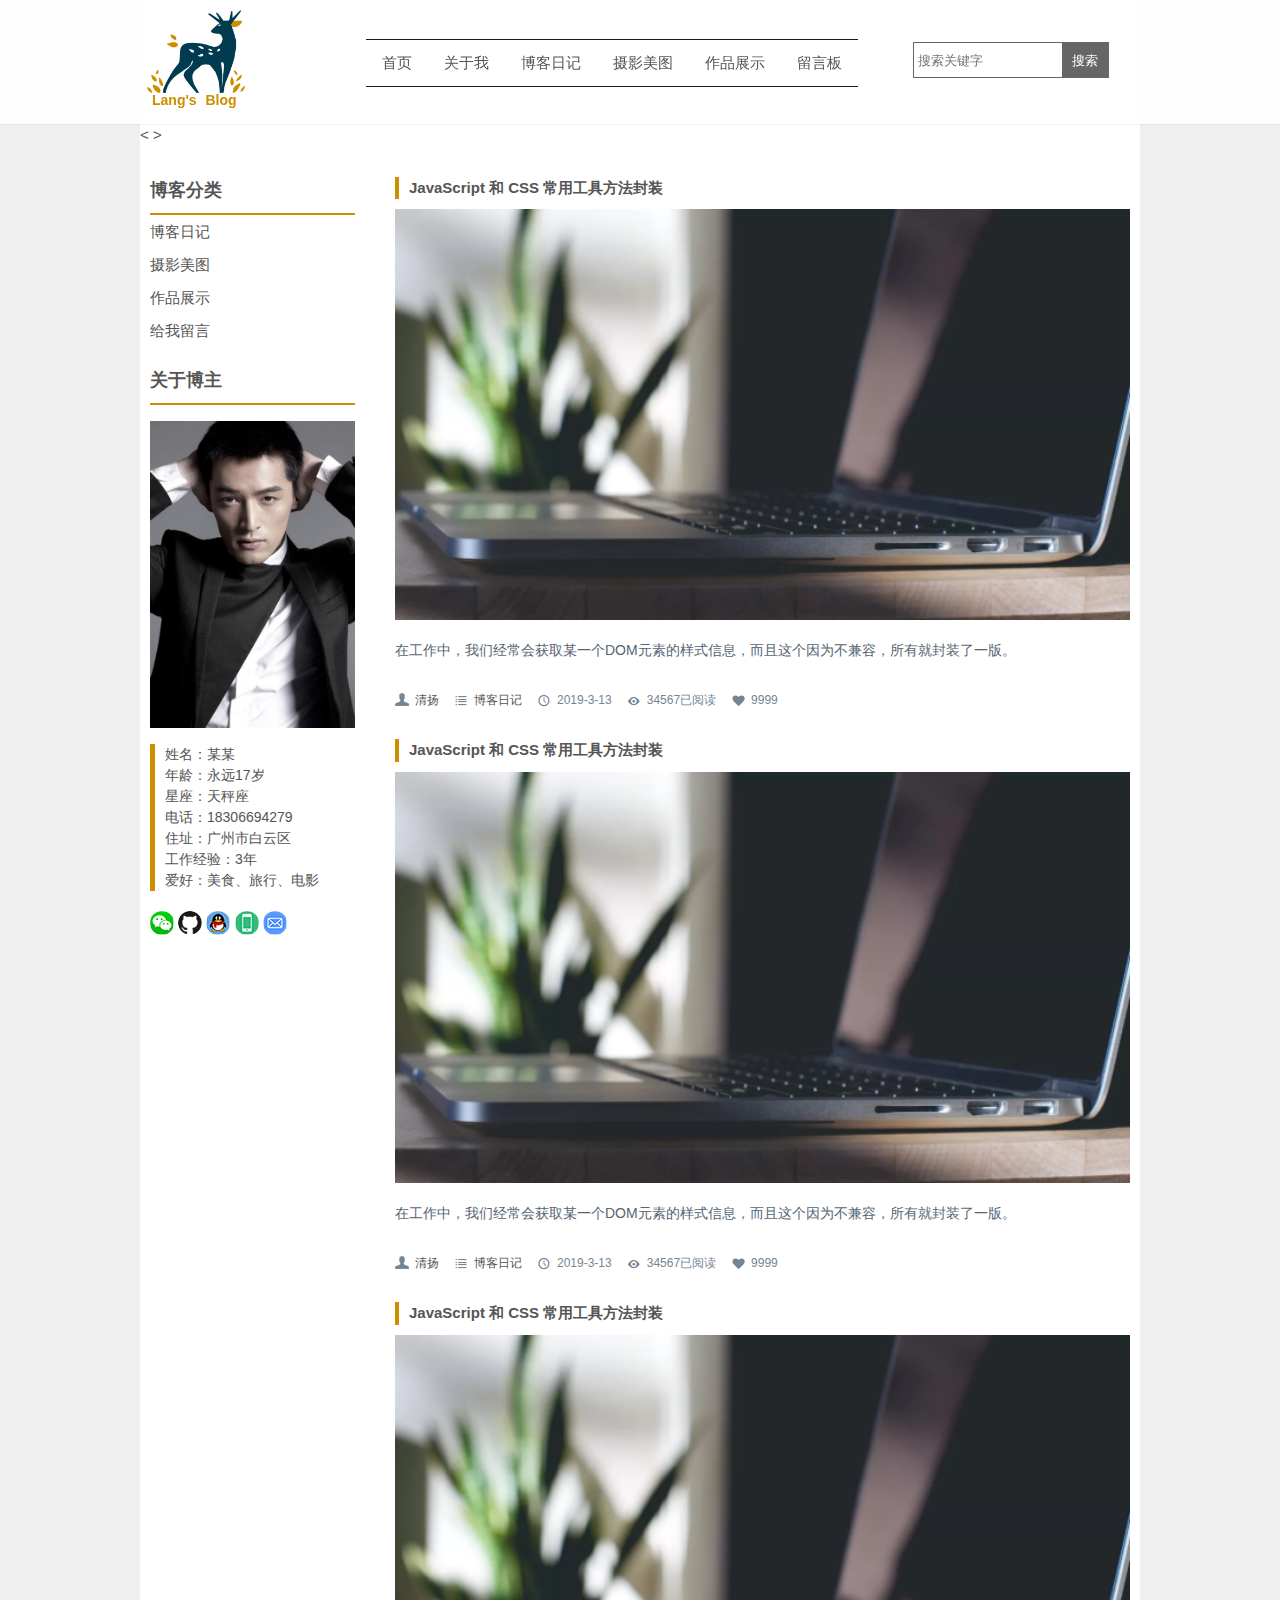
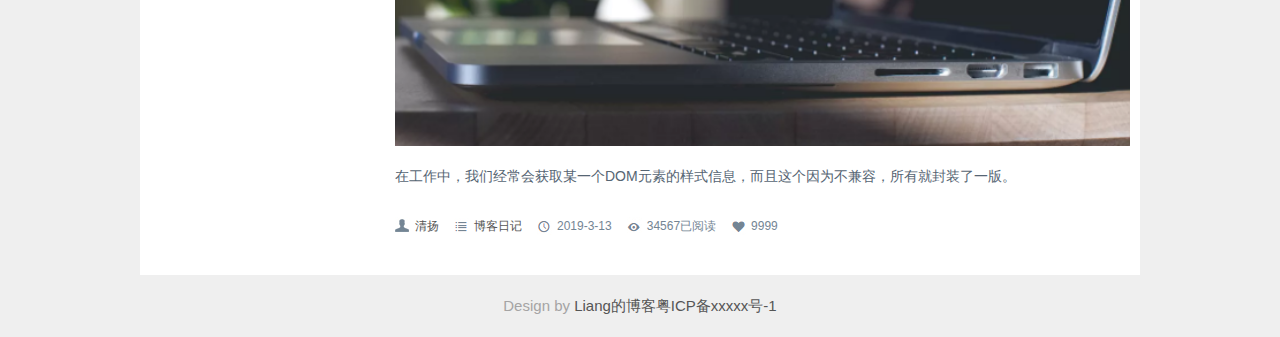
==== commit 4a6eb61a: "Update index.html" ====
--- a/index.html
+++ b/index.html
@@ -45,25 +45,41 @@
 <!--轮播图-->
 <section class="banner">
     <div class="banner-wrap">
-        <div id="banner" class="fader">
-            <li class="slide">
-                <a href="javascript:;" target="_blank">
-                    <img src="img/banner1.jpeg">
-                    <span class="imginfo">To Be a Better Me!</span>
-                </a>
-            </li>
-            <li class="slide">
-                <a href="javascript:;" target="_blank">
-                    <img src="img/banner2.jpeg"><span class="imginfo">All that you do, do with your might; things done by halves, are never right.</span>
-                </a>
-            </li>
-            <div class="fader_controls">
-                <div class="page prev" data-target="prev">&lt;</div>
-                <div class="page next" data-target="next">&gt;</div>
-                <!--<ul class="pager_list">-->
-                <!---->
-                <!--</ul>-->
-            </div>
+        <div class="banner-img">
+            <ul>
+                <li>
+                    <span></span>
+                    <span></span>
+                    <span></span>
+                    <span></span>
+                </li>
+                <li>
+                    <span></span>
+                    <span></span>
+                    <span></span>
+                    <span></span>
+                </li>
+                <li>
+                    <span></span>
+                    <span></span>
+                    <span></span>
+                    <span></span>
+                </li>
+                <li>
+                    <span></span>
+                    <span></span>
+                    <span></span>
+                    <span></span>
+                </li>
+                <li>
+                    <span></span>
+                    <span></span>
+                    <span></span>
+                    <span></span>
+                </li>
+            </ul>
+            <a href="javascript:;" class="pre">&lt;</a>
+            <a href="javascript:;" class="next">&gt;</a>
         </div>
     </div>
 </section>
@@ -151,8 +167,9 @@
         </section>
     </div>
 </div>
+
 <footer>
-    <p>Design by <a href="#" target="_blank">个人博客</a> <a href="#">© 2018 w3cschool.cn All Rights Reserved.<a href="#" class="links">友情链接</a>
+    <p>Design by <a href="#" target="_blank">Liang的博客</a><a href="#">粤ICP备xxxxx号-1</a>
     </p>
 </footer>
 </body>
